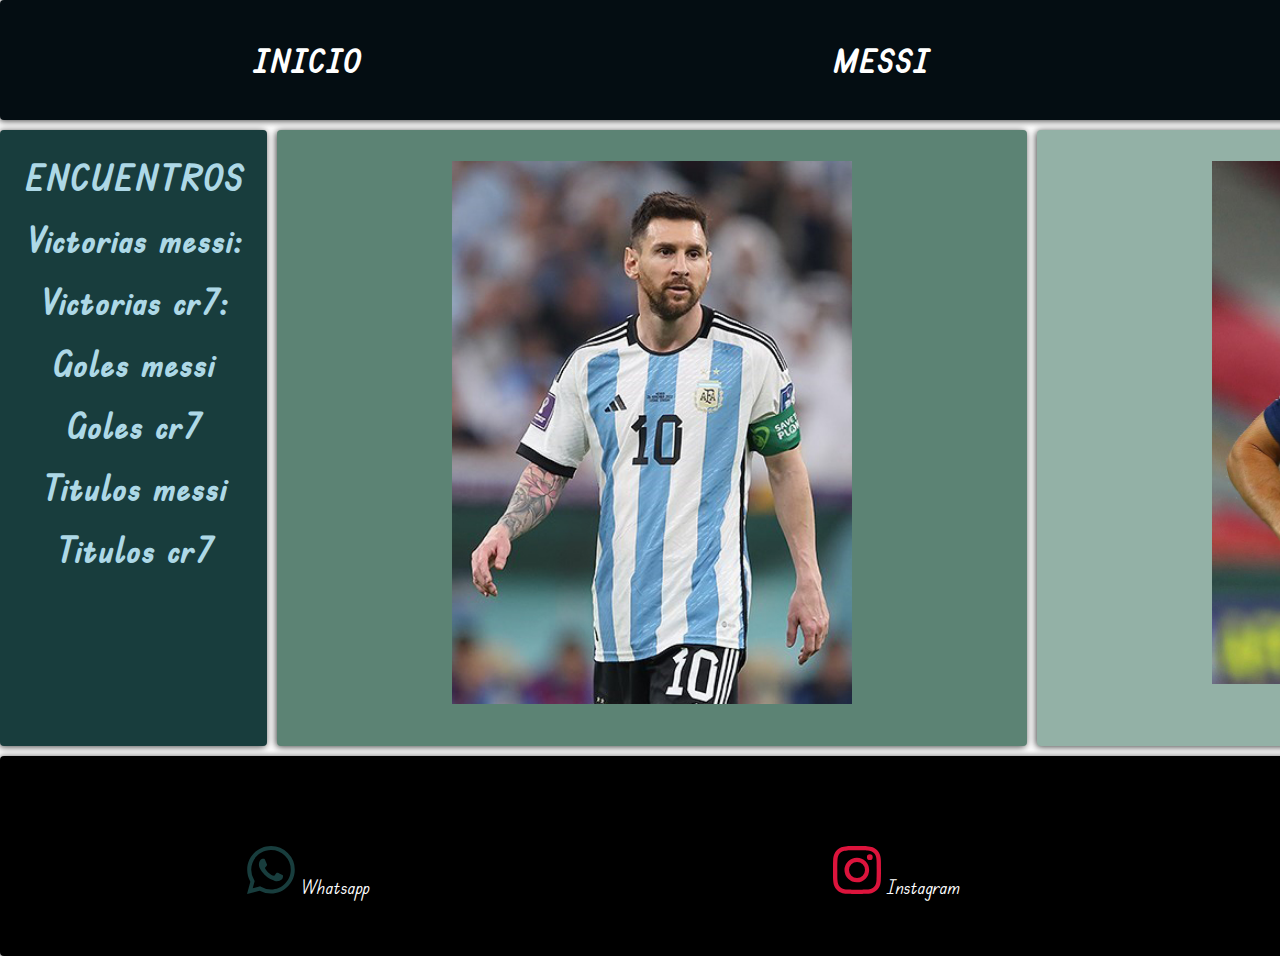
==== index.html @ d227b45a "Add files via upload" ====
<!DOCTYPE html>
<html lang="es">
<head>
    <meta charset="UTF-8">
    <meta name="viewport" content="width=device-width, initial-scale=1.0">
    <title>Los mejores futbolistas</title>
    <meta name="author" content="José Correa">
    <link rel="stylesheet" href="CSS/estilo1.css">
    <link rel="preconnect" href="https://fonts.googleapis.com">
    <link rel="preconnect" href="https://fonts.gstatic.com" crossorigin>
    <link href="https://fonts.googleapis.com/css2?family=Edu+TAS+Beginner&display=swap" rel="stylesheet">
</head>
<body class="grid-container">
    <div class="header">
        <a href="index.html">INICIO</a>
        <a href="indexargentina.html">MESSI</a>
        <a href="cristiano.html">RONALDO</a>
    </div>
    <div class="navbar">
        <h2><a href="#victorias"><span>ENCUENTROS</span></a></h2>
        <p id="victorias">37 partidos</p>
        <h2><a href="#vmessi"><span>Victorias messi:</span></a></h2>
        <p id="vmessi">17 victorias</p>
        <h2><a href="#vcr7"><span>Victorias cr7:</span></a></h2>
        <p id="vcr7">11 victorias</p>
        <h2><a href="#golmessi"><span>Goles messi</span></a></h2>
        <p id="golmessi">821 goles</p>
        <h2><a href="#golcr7"><span>Goles cr7</span></a></h2>
        <p id="golcr7">863 goles</p>
        <h2><a href="#tit-messi"><span>Titulos messi</span></a></h2>
        <p id="tit-messi">43 titulos</p>
        <h2><a href="#tit-cr7"><span>Titulos cr7</span></a></h2>
        <p id="tit-cr7">35 titulos</p>
        
    </div>
    <div class="main">
     <div class="content-img">
        <img src="IMG/Lionel-Messi.jpg" alt="messi">
        <div class="info-messi">
            <h3>LIONEL MESSI</h3>
            <p>Lionel Andrés Messi Cuccittini (Rosario, 24 de junio de 1987), conocido como Leo Messi, es un futbolista argentino que juega como delantero o centrocampista.</p>
        </div>
     </div>
    </div>
    <div class="right">
        <div class="content-imgcr7">
            <img src="IMG/Cristiano_Ronaldo.jpg" alt="cr7">
            <div class="info-cr7">
                <h3>CRISTIANO RONALDO</h3>
                <p>Cristiano Ronaldo dos Santos Aveiro (Funchal, Madeira; 5 de febrero de 1985), conocido como Cristiano Ronaldo, es un futbolista portugués. Juega como extremo izquierdo o delantero y su equipo actual es el Al-Nassr F. C. de la Liga Profesional Saudí.​</p>
            </div>
        </div>
    ​</div>
    <div class="footer">
        <a href="https://wa.me/56959611365">
            <svg class="color_whats" xmlns="http://www.w3.org/2000/svg" width="16" height="16" fill="currentColor" class="bi bi-whatsapp" viewBox="0 0 16 16">
            <path d="M13.601 2.326A7.854 7.854 0 0 0 7.994 0C3.627 0 .068 3.558.064 7.926c0 1.399.366 2.76 1.057 3.965L0 16l4.204-1.102a7.933 7.933 0 0 0 3.79.965h.004c4.368 0 7.926-3.558 7.93-7.93A7.898 7.898 0 0 0 13.6 2.326zM7.994 14.521a6.573 6.573 0 0 1-3.356-.92l-.24-.144-2.494.654.666-2.433-.156-.251a6.56 6.56 0 0 1-1.007-3.505c0-3.626 2.957-6.584 6.591-6.584a6.56 6.56 0 0 1 4.66 1.931 6.557 6.557 0 0 1 1.928 4.66c-.004 3.639-2.961 6.592-6.592 6.592zm3.615-4.934c-.197-.099-1.17-.578-1.353-.646-.182-.065-.315-.099-.445.099-.133.197-.513.646-.627.775-.114.133-.232.148-.43.05-.197-.1-.836-.308-1.592-.985-.59-.525-.985-1.175-1.103-1.372-.114-.198-.011-.304.088-.403.087-.088.197-.232.296-.346.1-.114.133-.198.198-.33.065-.134.034-.248-.015-.347-.05-.099-.445-1.076-.612-1.47-.16-.389-.323-.335-.445-.34-.114-.007-.247-.007-.38-.007a.729.729 0 0 0-.529.247c-.182.198-.691.677-.691 1.654 0 .977.71 1.916.81 2.049.098.133 1.394 2.132 3.383 2.992.47.205.84.326 1.129.418.475.152.904.129 1.246.08.38-.058 1.171-.48 1.338-.943.164-.464.164-.86.114-.943-.049-.084-.182-.133-.38-.232z"/>
            </svg> Whatsapp</a>
        <a href="https://www.instagram.com/jos3.cor/">
            <svg class="color_insta" xmlns="http://www.w3.org/2000/svg" width="16" height="16" fill="currentColor" class="bi bi-instagram" viewBox="0 0 16 16">
            <path d="M8 0C5.829 0 5.556.01 4.703.048 3.85.088 3.269.222 2.76.42a3.917 3.917 0 0 0-1.417.923A3.927 3.927 0 0 0 .42 2.76C.222 3.268.087 3.85.048 4.7.01 5.555 0 5.827 0 8.001c0 2.172.01 2.444.048 3.297.04.852.174 1.433.372 1.942.205.526.478.972.923 1.417.444.445.89.719 1.416.923.51.198 1.09.333 1.942.372C5.555 15.99 5.827 16 8 16s2.444-.01 3.298-.048c.851-.04 1.434-.174 1.943-.372a3.916 3.916 0 0 0 1.416-.923c.445-.445.718-.891.923-1.417.197-.509.332-1.09.372-1.942C15.99 10.445 16 10.173 16 8s-.01-2.445-.048-3.299c-.04-.851-.175-1.433-.372-1.941a3.926 3.926 0 0 0-.923-1.417A3.911 3.911 0 0 0 13.24.42c-.51-.198-1.092-.333-1.943-.372C10.443.01 10.172 0 7.998 0h.003zm-.717 1.442h.718c2.136 0 2.389.007 3.232.046.78.035 1.204.166 1.486.275.373.145.64.319.92.599.28.28.453.546.598.92.11.281.24.705.275 1.485.039.843.047 1.096.047 3.231s-.008 2.389-.047 3.232c-.035.78-.166 1.203-.275 1.485a2.47 2.47 0 0 1-.599.919c-.28.28-.546.453-.92.598-.28.11-.704.24-1.485.276-.843.038-1.096.047-3.232.047s-2.39-.009-3.233-.047c-.78-.036-1.203-.166-1.485-.276a2.478 2.478 0 0 1-.92-.598 2.48 2.48 0 0 1-.6-.92c-.109-.281-.24-.705-.275-1.485-.038-.843-.046-1.096-.046-3.233 0-2.136.008-2.388.046-3.231.036-.78.166-1.204.276-1.486.145-.373.319-.64.599-.92.28-.28.546-.453.92-.598.282-.11.705-.24 1.485-.276.738-.034 1.024-.044 2.515-.045v.002zm4.988 1.328a.96.96 0 1 0 0 1.92.96.96 0 0 0 0-1.92zm-4.27 1.122a4.109 4.109 0 1 0 0 8.217 4.109 4.109 0 0 0 0-8.217zm0 1.441a2.667 2.667 0 1 1 0 5.334 2.667 2.667 0 0 1 0-5.334z"/>
            </svg> Instagram</a>
        <a href="https://t.me/josedomingocorreamotero">
            <svg class="color_tele" xmlns="http://www.w3.org/2000/svg" width="16" height="16" fill="currentColor" class="bi bi-telegram" viewBox="0 0 16 16">
            <path d="M16 8A8 8 0 1 1 0 8a8 8 0 0 1 16 0zM8.287 5.906c-.778.324-2.334.994-4.666 2.01-.378.15-.577.298-.595.442-.03.243.275.339.69.47l.175.055c.408.133.958.288 1.243.294.26.006.549-.1.868-.32 2.179-1.471 3.304-2.214 3.374-2.23.05-.012.12-.026.166.016.047.041.042.12.037.141-.03.129-1.227 1.241-1.846 1.817-.193.18-.33.307-.358.336a8.154 8.154 0 0 1-.188.186c-.38.366-.664.64.015 1.088.327.216.589.393.85.571.284.194.568.387.936.629.093.06.183.125.27.187.331.236.63.448.997.414.214-.02.435-.22.547-.82.265-1.417.786-4.486.906-5.751a1.426 1.426 0 0 0-.013-.315.337.337 0 0 0-.114-.217.526.526 0 0 0-.31-.093c-.3.005-.763.166-2.984 1.09z"/>
            </svg> Telegram</a>
    </div>

</body>
</html>
---- CSS/estilo1.css ----
*{
    margin: 0;
    padding: 0;
    box-sizing: border-box;
}
:root{
    ---negro:#000000;
    ---azul:#0000ff;
    --verde_oscuro:#040D12;
    --verde:#183D3D;
    --verde_claro:#5C8374;
    --verde_clarito:#93B1A6;
    --celeste: #add8e6;
    --blanco:#ffffff;
    --crimson:#dc143c;
    --amarillo:#ffff00;
    --rojo: #e03535;
}
html{/** Conversion a rem **/
    height: 100%;
}
body{
    font-size: 1.2rem;
    min-height: 100%;
}
.grid-container > *{
    box-shadow: -1px 1px 7px 0px rgba(0, 0, 0, 0.75);
    border-radius: 4px;
    padding: 1rem;
    text-align: center;
}
.header{
    grid-area: header;
    background-color: var(--verde_oscuro);
}
.navbar{
    grid-area: navbar;
    background-color: var(--verde);
}
.main{
    grid-area: main;
    background-color: var(--verde_claro);
}
.right{
    grid-area: right;
    background-color: var(--verde_clarito);
}
.footer{
    grid-area: footer;
    background-color: var(---negro);
}
.grid-container{
    display: grid;
    gap: 10px;
    grid-template-areas: 
    "header"
    "navbar"
    "main"
    "right"
    "footer";
}

@media(min-width:768px){
    .grid-container{
        grid-template-columns: auto 750px 750px;
        grid-template-rows: 120px auto auto 200px;
        grid-template-areas: 
        "header header header"
        "navbar main right"
        "navbar main right"
        "footer footer footer";
    }
}
.header{
    display: flex;
    flex-direction: column;
}
.header a{
    font-family: 'Edu TAS Beginner', cursive;
    padding: 1.5rem;
    text-decoration: none;
    text-align: center;
    color: var(--blanco);
    font-size: 2rem;
    font-weight: 900;
}
.header a:hover{
    background-color: var(--crimson);
}
@media(min-width:768px){
    .header{
        flex-direction: row;
        justify-content: space-around;

    }
}
.navbar > div{
    height: 100px;
    width: 30px;
}
.navbar > ul, .navbar > ol{
    list-style: none;
}
.navbar{
    display: flex;
    flex-direction: column;
    text-align: center;
    font-family: 'Edu TAS Beginner', cursive;
    color: var(--blanco);
    font-size: 1.5rem;
}
.navbar  span{
    color: var(--celeste);
}
.navbar p{
    display: none;
}
.navbar p, .navbar h2{
    margin: 0.5rem;
}
.navbar p:target{
    background-color: cadetblue;
    display: block;
}
.main, .right{
    color: var(--blanco);
    font-family: 'Edu TAS Beginner', cursive;
    font-size: 1.3rem;
}
.main > ul, .right > ul{
    list-style: none;
}
.main span, .right span{
    color: var(--rojo);
}
.content-img{
    width: 400px;
    margin: 15px auto;
    position: relative;
    overflow: hidden;
}
.content-img img{
    width: 100%;
    height: auto;
    transition: all 0.5s;
}
.content-img:hover img{
    transform: scale(1.09);
}
.content-img .info-messi{
    background: rgba(0, 0, 0, 0.7);
    position: absolute;
    top: -100%;
    left: 0;
    text-align: justify;
    height: 100%;
    box-sizing: border-box;
}
.content-img h3{
    text-align: center;
    font-size: 2.5rem;
    border-bottom: 0.1rem solid var(--celeste);
}
.content-img p{
    padding: 0 2rem 1.5rem 2rem;
    border-bottom: 0.1rem solid var(--celeste);
}
.content-img:hover .info-messi{
    top: 0;
}
.content-imgcr7{  /** img cr7**/
    width: 400px;
    margin: 15px auto;
    position: relative;
    overflow: hidden;
}
.content-imgcr7 img{
    width: 100%;
    height: auto;
    transition: all 0.5s;
}
.content-imgcr7:hover img{
    transform: scale(1.09);
}
.content-imgcr7 .info-cr7{
    background: rgba(0, 0, 0, 0.7);
    position: absolute;
    top: -100%;
    left: 0;
    text-align: justify;
    height: 100%;
    box-sizing: border-box;
}
.content-imgcr7 h3{
    text-align: center;
    font-size: 2.5rem;
    border-bottom: 0.1rem solid var(--celeste);
}
.content-imgcr7 p{
    padding: 0 2rem 1.5rem 2rem;
    border-bottom: 0.1rem solid var(--celeste);
}
.content-imgcr7:hover .info-cr7{
    top: 0;
}
.footer{
    display: flex;
    flex-direction: column;
    align-items: center;
    color: var(--blanco);
}
.footer a{
    font-family: 'Edu TAS Beginner', cursive;
}
.footer a:focus{
    background-color: var(--celeste);
}
@media (min-width:768px){
    .footer{
        flex-direction: row;
        justify-content: space-around;

    }
}
.color_whats{/**Color de los iconos de las redes sociales**/
    color: var(--verde);
}
.color_insta{
    color:var(--crimson);
}
.color_tele{
    color: var(--azul);
}
a{/** Quitamos la raya azul de los links de las redes sociales, email**/
    text-decoration: none;
    color: var(--blanco);
}
.color_insta, .color_whats, .color_tele{/**Tamaño de los iconos de las redes sociales**/
    width: 3rem;
    height: 3rem;
    margin-top: 2rem;
}
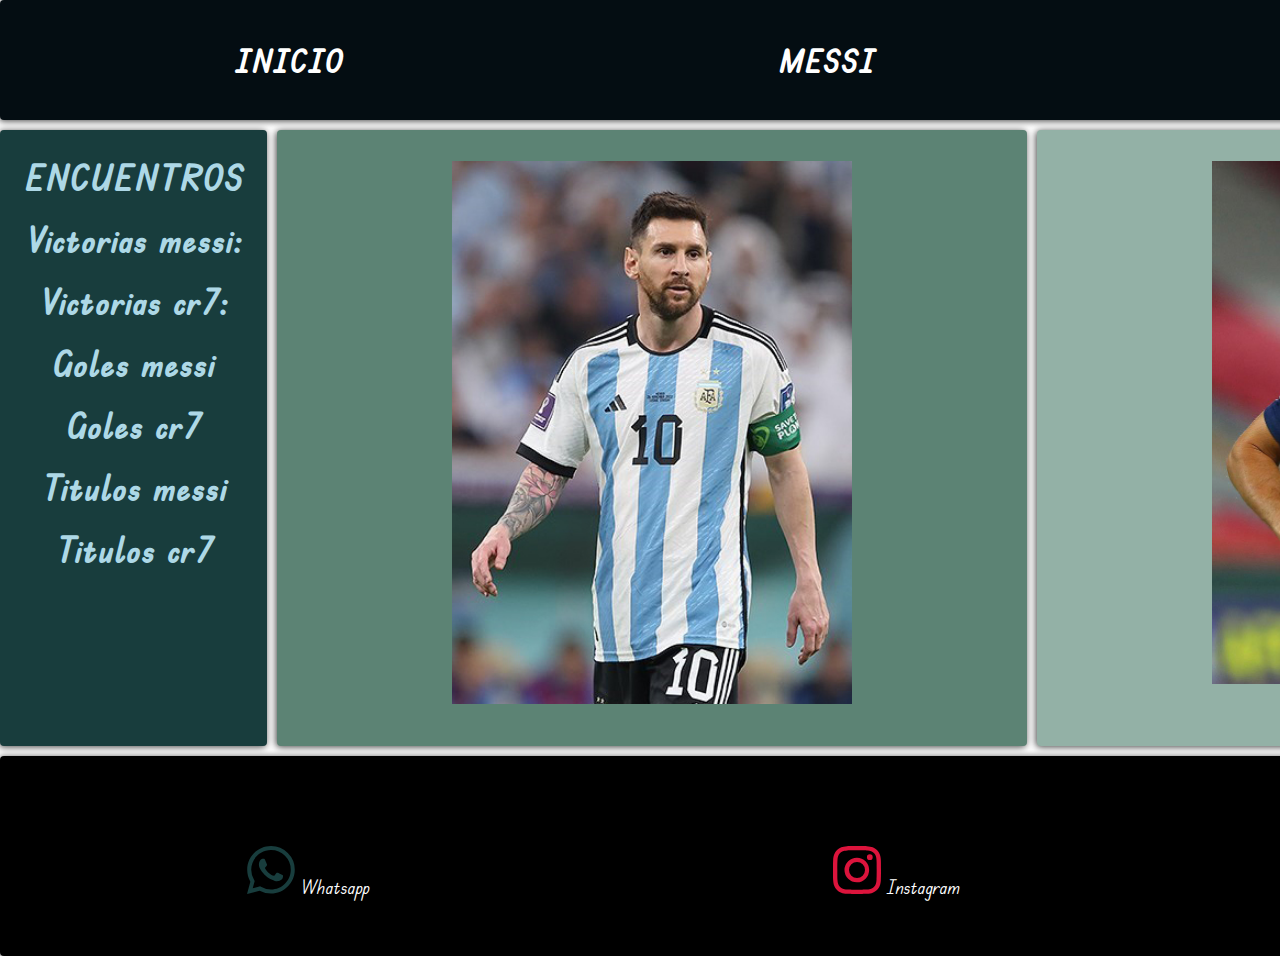
==== commit 4c32cb53: "Update index.html" ====
--- a/index.html
+++ b/index.html
@@ -14,7 +14,7 @@
     <div class="header">
         <a href="index.html">INICIO</a>
         <a href="indexargentina.html">MESSI</a>
-        <a href="cristiano.html">RONALDO</a>
+        <a href="cristiano.html">MISAEL BAJAÑA</a>
     </div>
     <div class="navbar">
         <h2><a href="#victorias"><span>ENCUENTROS</span></a></h2>
@@ -67,4 +67,4 @@
     </div>
 
 </body>
-</html>+</html>
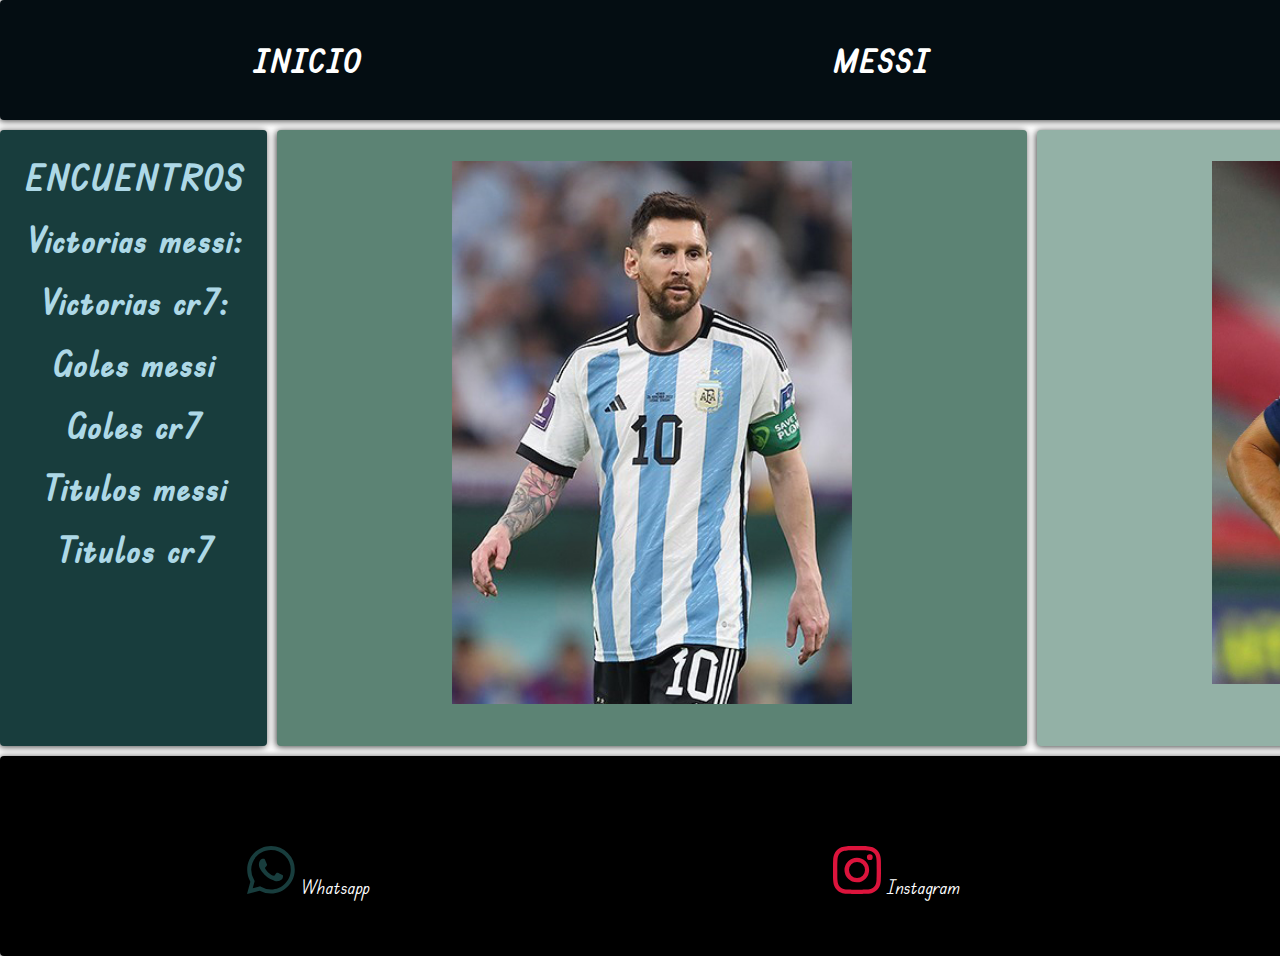
==== commit c1343fbe: "Add files via upload" ====
--- a/index.html
+++ b/index.html
@@ -14,7 +14,7 @@
     <div class="header">
         <a href="index.html">INICIO</a>
         <a href="indexargentina.html">MESSI</a>
-        <a href="cristiano.html">MISAEL BAJAÑA</a>
+        <a href="cristiano.html">RONALDO</a>
     </div>
     <div class="navbar">
         <h2><a href="#victorias"><span>ENCUENTROS</span></a></h2>
@@ -67,4 +67,4 @@
     </div>
 
 </body>
-</html>
+</html>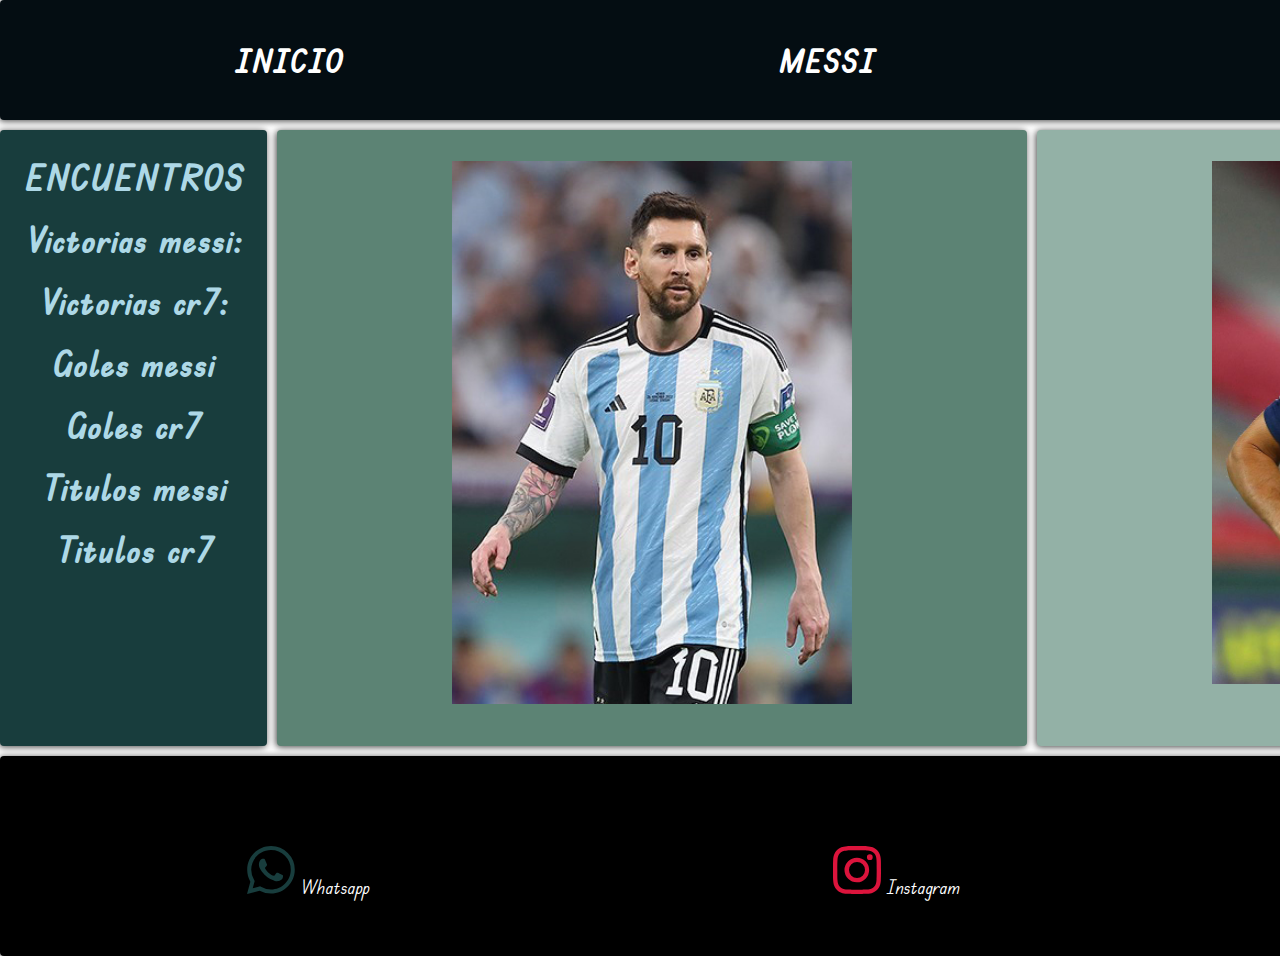
==== commit 891b2477: "Update index.html" ====
--- a/index.html
+++ b/index.html
@@ -14,7 +14,7 @@
     <div class="header">
         <a href="index.html">INICIO</a>
         <a href="indexargentina.html">MESSI</a>
-        <a href="cristiano.html">RONALDO</a>
+        <a href="cristiano.html">MISAEL BAJAÑA</a>
     </div>
     <div class="navbar">
         <h2><a href="#victorias"><span>ENCUENTROS</span></a></h2>
@@ -67,4 +67,4 @@
     </div>
 
 </body>
-</html>+</html>
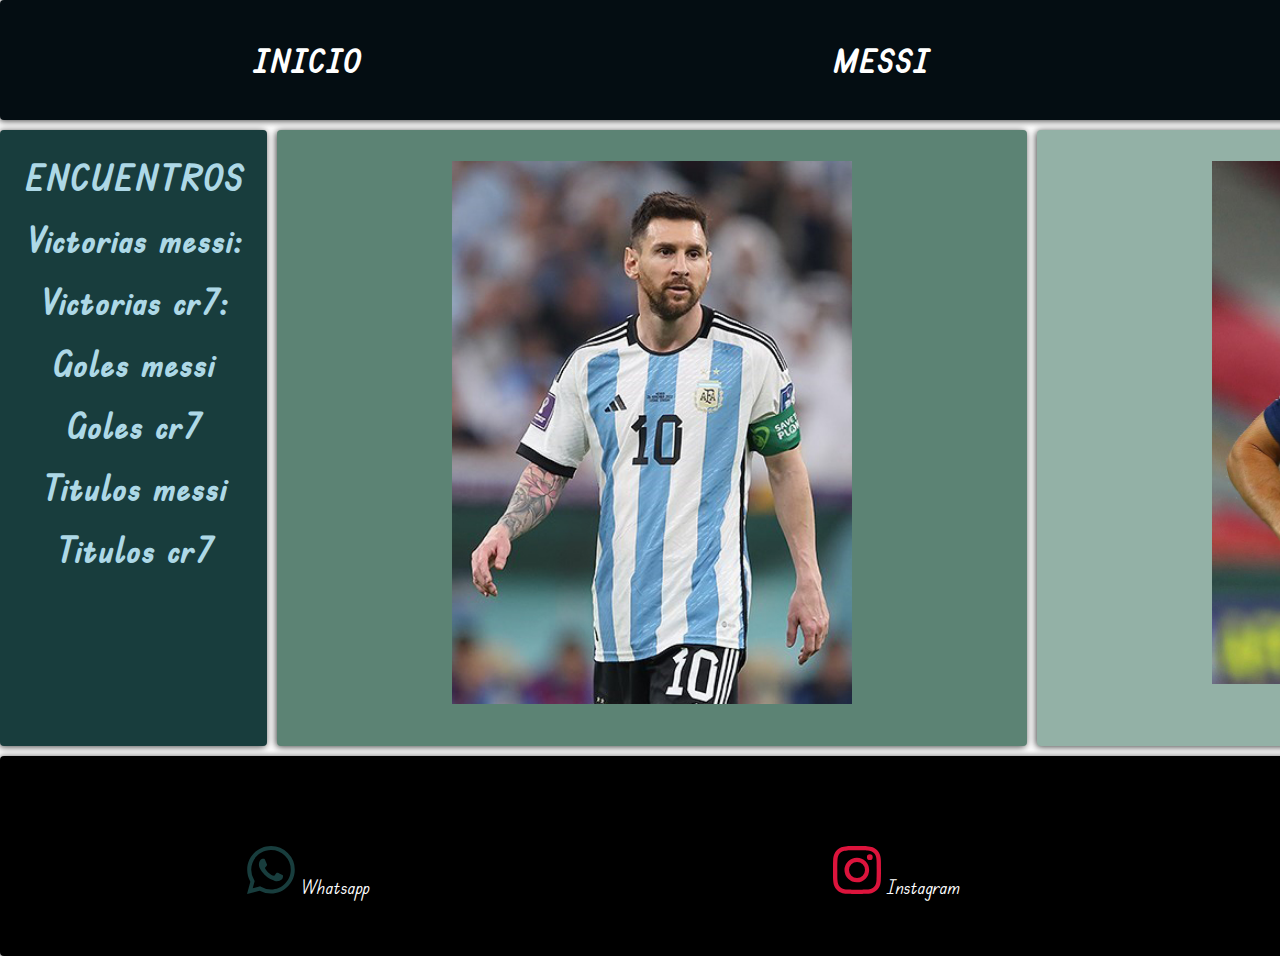
==== commit 0daec376: "Add files via upload" ====
--- a/index.html
+++ b/index.html
@@ -14,7 +14,7 @@
     <div class="header">
         <a href="index.html">INICIO</a>
         <a href="indexargentina.html">MESSI</a>
-        <a href="cristiano.html">MISAEL BAJAÑA</a>
+        <a href="cristiano.html">RONALDO</a>
     </div>
     <div class="navbar">
         <h2><a href="#victorias"><span>ENCUENTROS</span></a></h2>
@@ -67,4 +67,4 @@
     </div>
 
 </body>
-</html>
+</html>